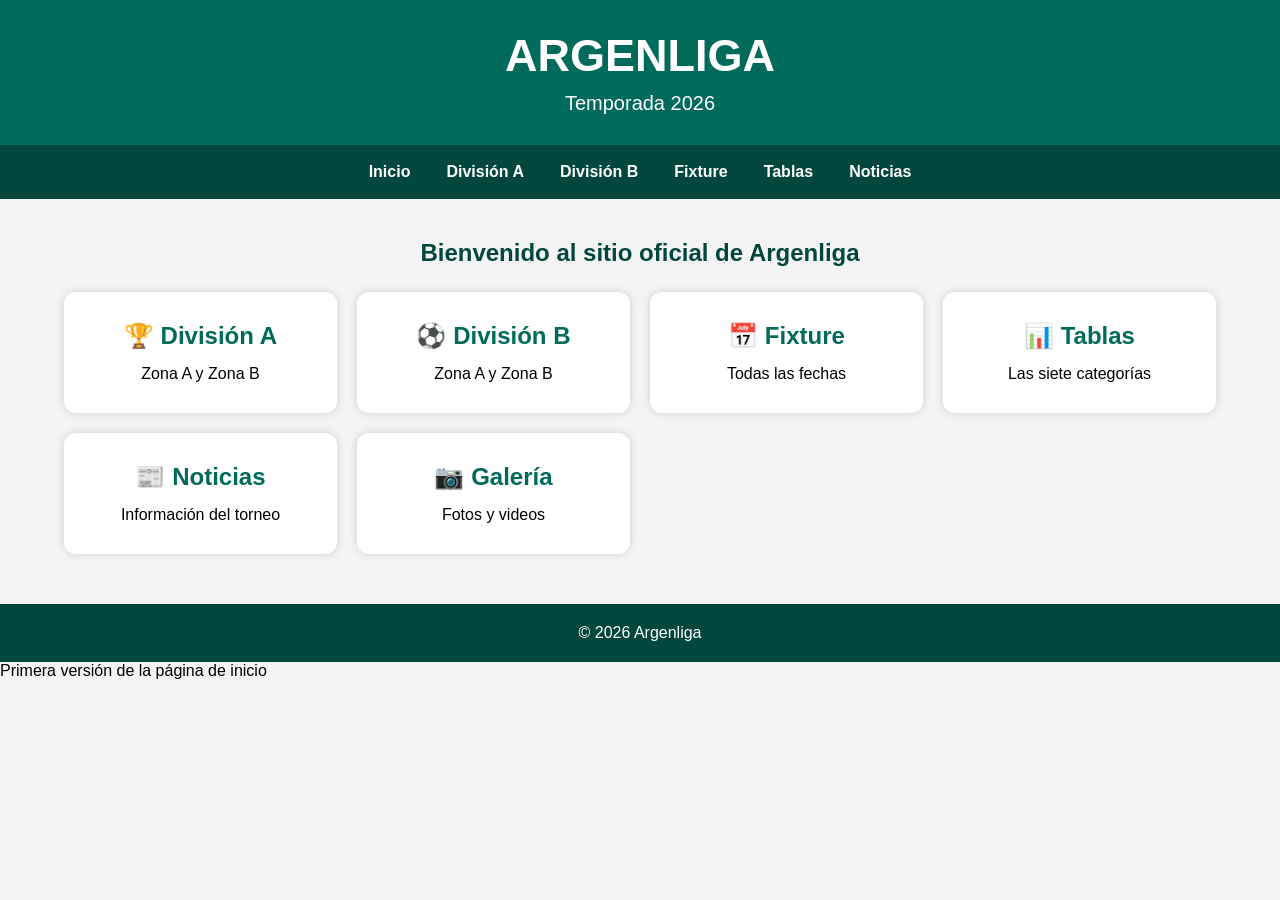
==== index.html @ 4f6c8f6f "Create index.html" ====
<!DOCTYPE html>
<html lang="es">
<head>
    <meta charset="UTF-8">
    <meta name="viewport" content="width=device-width, initial-scale=1.0">
    <title>Argenliga</title>

    <style>

        *{
            margin:0;
            padding:0;
            box-sizing:border-box;
            font-family:Arial, Helvetica, sans-serif;
        }

        body{
            background:#f4f4f4;
        }

        header{
            background:#016B5B;
            color:white;
            text-align:center;
            padding:30px;
        }

        header h1{
            font-size:45px;
        }

        header p{
            margin-top:10px;
            font-size:20px;
        }

        nav{
            background:#02473D;
            display:flex;
            justify-content:center;
            flex-wrap:wrap;
        }

        nav a{
            color:white;
            text-decoration:none;
            padding:18px;
            font-weight:bold;
        }

        nav a:hover{
            background:white;
            color:#02473D;
        }

        .contenedor{
            width:90%;
            max-width:1200px;
            margin:40px auto;
        }

        .titulo{
            text-align:center;
            margin-bottom:25px;
            color:#02473D;
        }

        .tarjetas{
            display:grid;
            grid-template-columns:repeat(auto-fit,minmax(250px,1fr));
            gap:20px;
        }

        .tarjeta{
            background:white;
            padding:30px;
            border-radius:12px;
            text-align:center;
            box-shadow:0 0 10px rgba(0,0,0,.15);
            transition:.3s;
        }

        .tarjeta:hover{
            transform:translateY(-8px);
        }

        .tarjeta h2{
            color:#016B5B;
            margin-bottom:15px;
        }

        footer{
            margin-top:50px;
            background:#02473D;
            color:white;
            text-align:center;
            padding:20px;
        }

    </style>

</head>
<body>

<header>

<h1>ARGENLIGA</h1>

<p>Temporada 2026</p>

</header>

<nav>

<a href="#">Inicio</a>

<a href="#">División A</a>

<a href="#">División B</a>

<a href="#">Fixture</a>

<a href="#">Tablas</a>

<a href="#">Noticias</a>

</nav>

<div class="contenedor">

<h2 class="titulo">Bienvenido al sitio oficial de Argenliga</h2>

<div class="tarjetas">

<div class="tarjeta">
<h2>🏆 División A</h2>
<p>Zona A y Zona B</p>
</div>

<div class="tarjeta">
<h2>⚽ División B</h2>
<p>Zona A y Zona B</p>
</div>

<div class="tarjeta">
<h2>📅 Fixture</h2>
<p>Todas las fechas</p>
</div>

<div class="tarjeta">
<h2>📊 Tablas</h2>
<p>Las siete categorías</p>
</div>

<div class="tarjeta">
<h2>📰 Noticias</h2>
<p>Información del torneo</p>
</div>

<div class="tarjeta">
<h2>📷 Galería</h2>
<p>Fotos y videos</p>
</div>

</div>

</div>

<footer>

© 2026 Argenliga

</footer>

</body>
</html>


Primera versión de la página de inicio
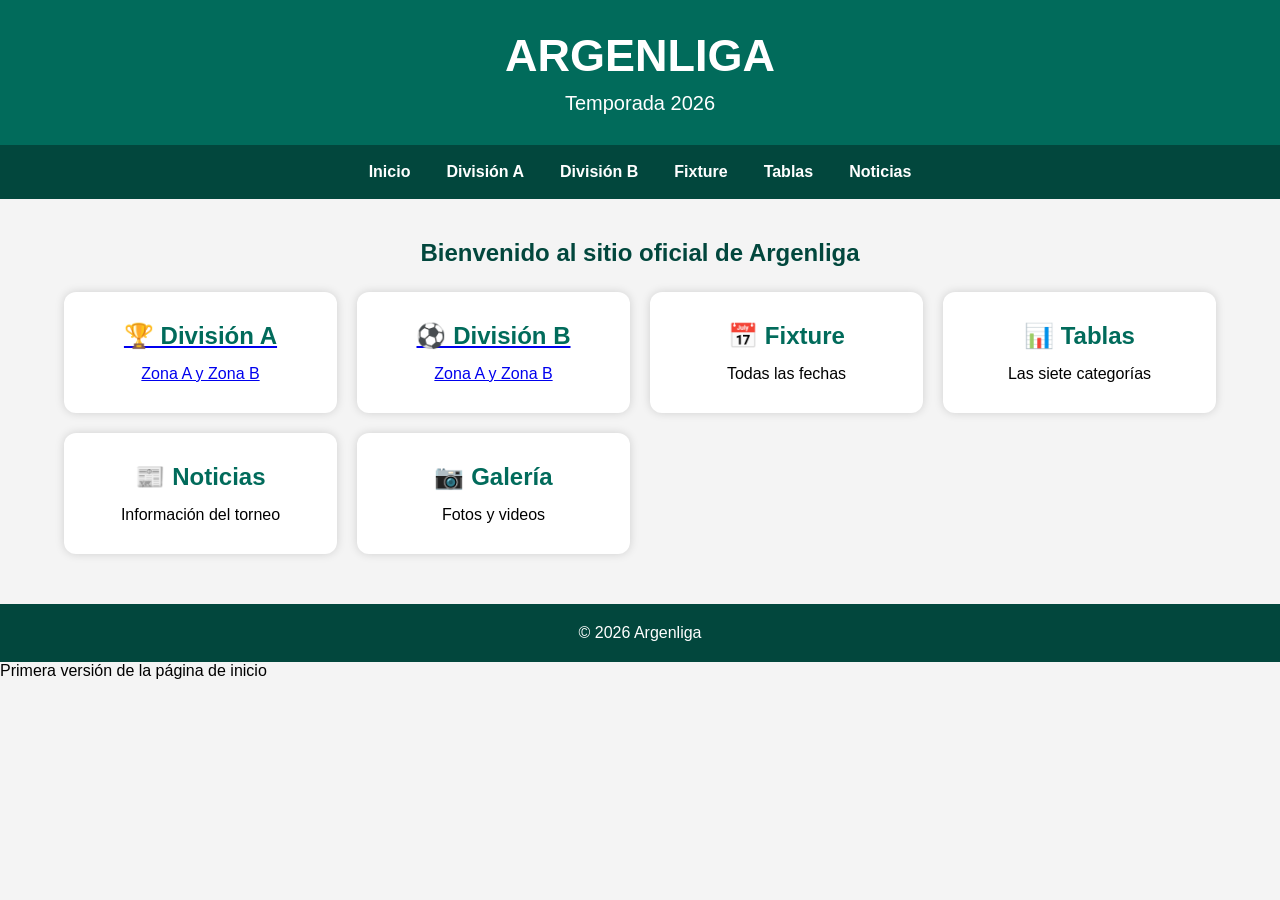
==== commit 59d29ad1: "Update index.html" ====
--- a/index.html
+++ b/index.html
@@ -112,11 +112,11 @@
 
 <nav>
 
-<a href="#">Inicio</a>
+<a href="index.html">Inicio</a>
 
-<a href="#">División A</a>
+<a href="divisiones/division-a.html">División A</a>
 
-<a href="#">División B</a>
+<a href="divisiones/division-b.html">División B</a>
 
 <a href="#">Fixture</a>
 
@@ -133,13 +133,28 @@
 <div class="tarjetas">
 
 <div class="tarjeta">
+
+<a href="divisiones/division-a.html">
+
 <h2>🏆 División A</h2>
+
 <p>Zona A y Zona B</p>
+
+</a>
+
 </div>
 
+
 <div class="tarjeta">
+
+<a href="divisiones/division-b.html">
+
 <h2>⚽ División B</h2>
+
 <p>Zona A y Zona B</p>
+
+</a>
+
 </div>
 
 <div class="tarjeta">
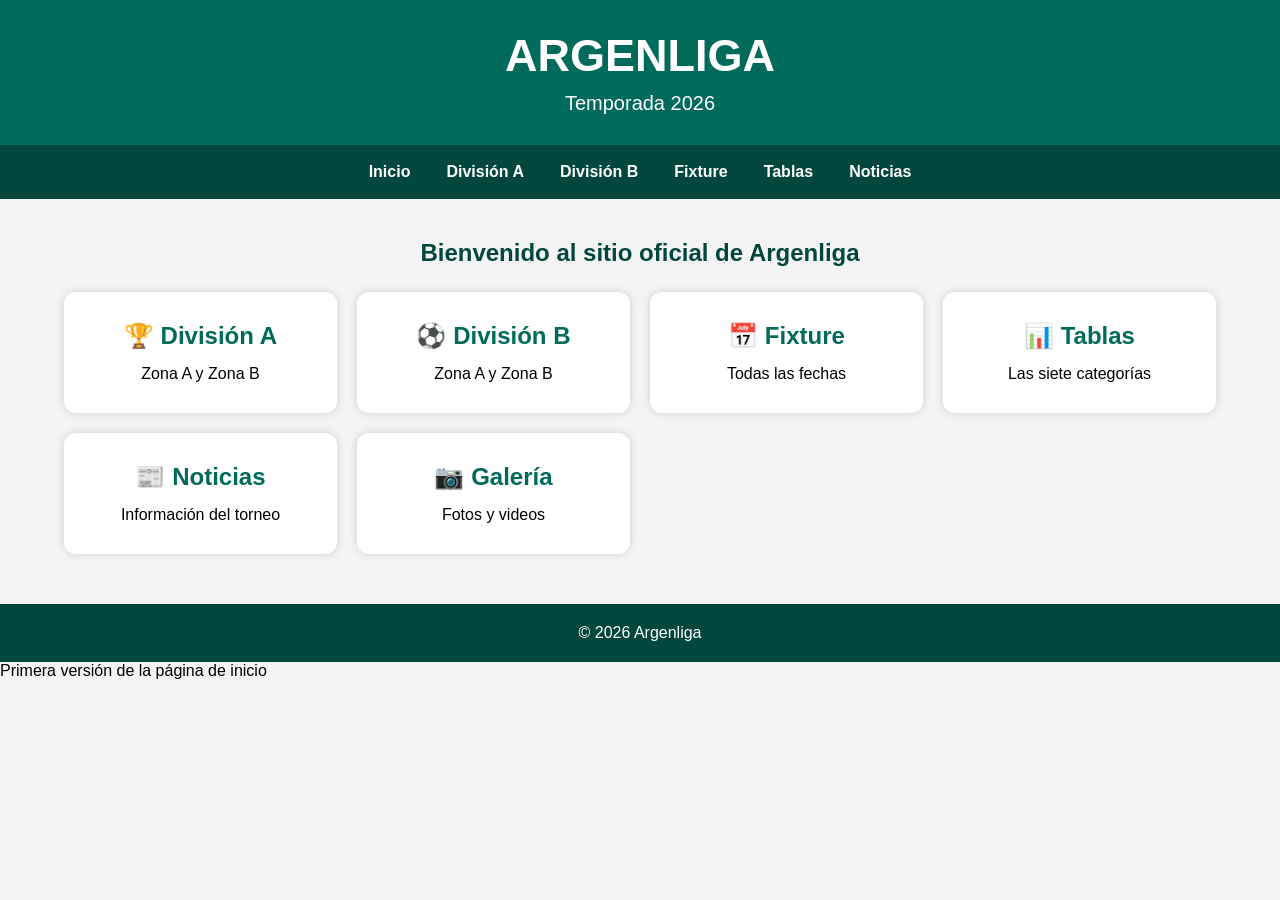
==== commit 30fef691: "Update index.html" ====
--- a/index.html
+++ b/index.html
@@ -5,101 +5,9 @@
     <meta name="viewport" content="width=device-width, initial-scale=1.0">
     <title>Argenliga</title>
 
-    <style>
-
-        *{
-            margin:0;
-            padding:0;
-            box-sizing:border-box;
-            font-family:Arial, Helvetica, sans-serif;
-        }
-
-        body{
-            background:#f4f4f4;
-        }
-
-        header{
-            background:#016B5B;
-            color:white;
-            text-align:center;
-            padding:30px;
-        }
-
-        header h1{
-            font-size:45px;
-        }
-
-        header p{
-            margin-top:10px;
-            font-size:20px;
-        }
-
-        nav{
-            background:#02473D;
-            display:flex;
-            justify-content:center;
-            flex-wrap:wrap;
-        }
-
-        nav a{
-            color:white;
-            text-decoration:none;
-            padding:18px;
-            font-weight:bold;
-        }
-
-        nav a:hover{
-            background:white;
-            color:#02473D;
-        }
-
-        .contenedor{
-            width:90%;
-            max-width:1200px;
-            margin:40px auto;
-        }
-
-        .titulo{
-            text-align:center;
-            margin-bottom:25px;
-            color:#02473D;
-        }
-
-        .tarjetas{
-            display:grid;
-            grid-template-columns:repeat(auto-fit,minmax(250px,1fr));
-            gap:20px;
-        }
-
-        .tarjeta{
-            background:white;
-            padding:30px;
-            border-radius:12px;
-            text-align:center;
-            box-shadow:0 0 10px rgba(0,0,0,.15);
-            transition:.3s;
-        }
-
-        .tarjeta:hover{
-            transform:translateY(-8px);
-        }
-
-        .tarjeta h2{
-            color:#016B5B;
-            margin-bottom:15px;
-        }
-
-        footer{
-            margin-top:50px;
-            background:#02473D;
-            color:white;
-            text-align:center;
-            padding:20px;
-        }
-
-    </style>
-
-</head>
+    <link rel="stylesheet" href="assets/css/style.css">
+    
+  </head>
 <body>
 
 <header>
--- a/assets/css/style.css
+++ b/assets/css/style.css
@@ -0,0 +1,95 @@
+*{
+    margin:0;
+    padding:0;
+    box-sizing:border-box;
+    font-family:Arial, Helvetica, sans-serif;
+}
+
+body{
+    background:#f4f4f4;
+}
+
+header{
+    background:#016B5B;
+    color:white;
+    text-align:center;
+    padding:30px;
+}
+
+header h1{
+    font-size:45px;
+}
+
+header p{
+    margin-top:10px;
+    font-size:20px;
+}
+
+nav{
+    background:#02473D;
+    display:flex;
+    justify-content:center;
+    flex-wrap:wrap;
+}
+
+nav a{
+    color:white;
+    text-decoration:none;
+    padding:18px;
+    font-weight:bold;
+}
+
+nav a:hover{
+    background:white;
+    color:#02473D;
+}
+
+.contenedor{
+    width:90%;
+    max-width:1200px;
+    margin:40px auto;
+}
+
+.titulo{
+    text-align:center;
+    margin-bottom:25px;
+    color:#02473D;
+}
+
+.tarjetas{
+    display:grid;
+    grid-template-columns:repeat(auto-fit,minmax(250px,1fr));
+    gap:20px;
+}
+
+.tarjeta{
+    background:white;
+    padding:30px;
+    border-radius:12px;
+    text-align:center;
+    box-shadow:0 0 10px rgba(0,0,0,.15);
+    transition:.3s;
+}
+
+.tarjeta:hover{
+    transform:translateY(-8px);
+}
+
+.tarjeta h2{
+    color:#016B5B;
+    margin-bottom:15px;
+}
+
+.tarjeta a{
+    text-decoration:none;
+    color:inherit;
+    display:block;
+}
+
+footer{
+    margin-top:50px;
+    background:#02473D;
+    color:white;
+    text-align:center;
+    padding:20px;
+}
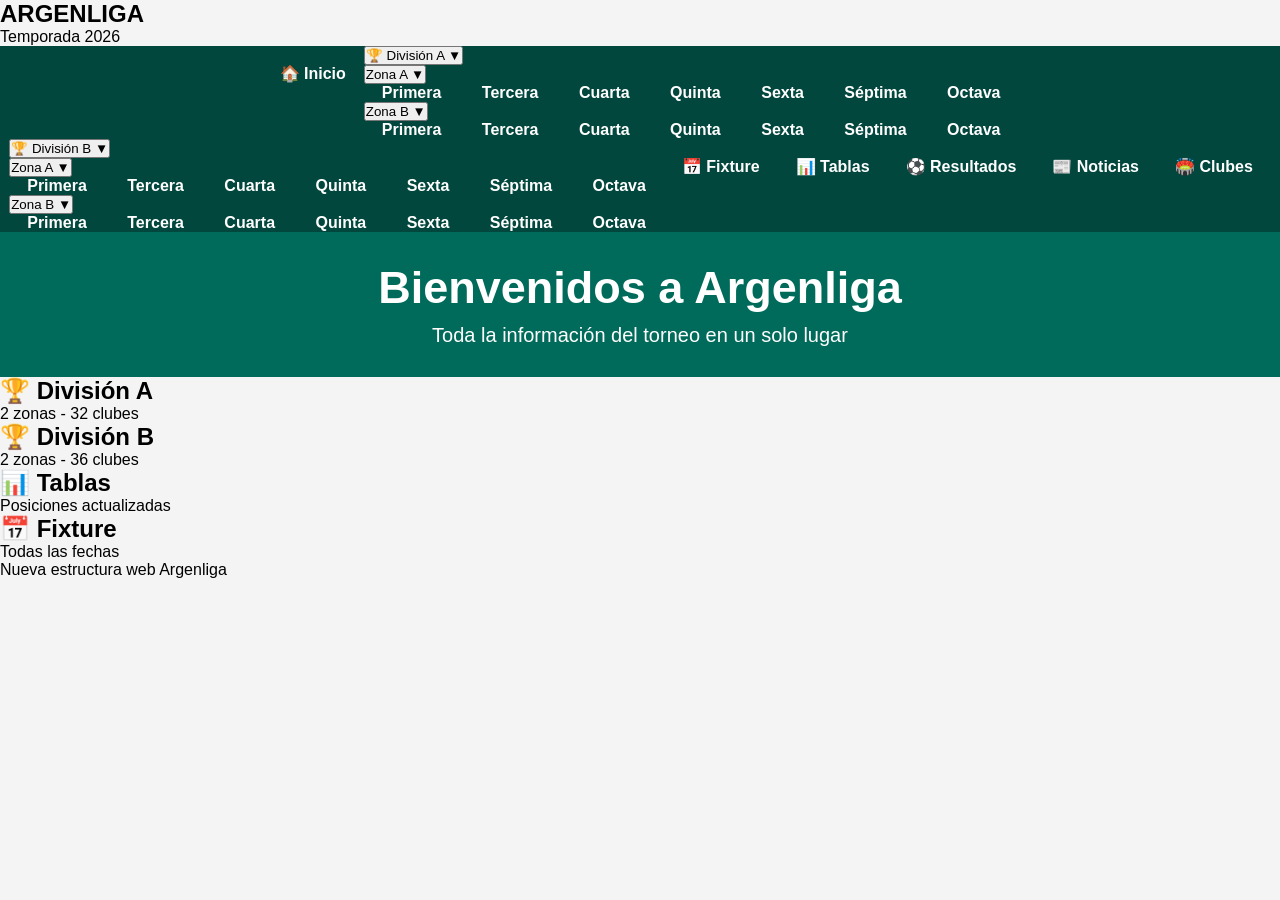
==== commit 43500fda: "Update index.html" ====
--- a/index.html
+++ b/index.html
@@ -1,102 +1,284 @@
 <!DOCTYPE html>
 <html lang="es">
+
 <head>
-    <meta charset="UTF-8">
-    <meta name="viewport" content="width=device-width, initial-scale=1.0">
-    <title>Argenliga</title>
-
-    <link rel="stylesheet" href="assets/css/style.css">
-    
-  </head>
+
+<meta charset="UTF-8">
+<meta name="viewport" content="width=device-width, initial-scale=1.0">
+
+<title>Argenliga</title>
+
+<link rel="stylesheet" href="assets/css/style.css">
+
+</head>
+
+
 <body>
 
+
+<div class="layout">
+
+
+<!-- MENU LATERAL -->
+
+<aside class="sidebar">
+
+
+<div class="logo">
+
+<h1>ARGENLIGA</h1>
+
+<p>Temporada 2026</p>
+
+</div>
+
+
+<nav>
+
+
+<a href="index.html">
+🏠 Inicio
+</a>
+
+
+
+<div class="menu-item">
+
+<button class="dropdown-btn">
+🏆 División A
+<span>▼</span>
+</button>
+
+
+<div class="submenu">
+
+
+<button class="dropdown-btn">
+Zona A
+<span>▼</span>
+</button>
+
+
+<div class="submenu">
+
+<a href="#">Primera</a>
+<a href="#">Tercera</a>
+<a href="#">Cuarta</a>
+<a href="#">Quinta</a>
+<a href="#">Sexta</a>
+<a href="#">Séptima</a>
+<a href="#">Octava</a>
+
+</div>
+
+
+
+<button class="dropdown-btn">
+Zona B
+<span>▼</span>
+</button>
+
+
+<div class="submenu">
+
+<a href="#">Primera</a>
+<a href="#">Tercera</a>
+<a href="#">Cuarta</a>
+<a href="#">Quinta</a>
+<a href="#">Sexta</a>
+<a href="#">Séptima</a>
+<a href="#">Octava</a>
+
+</div>
+
+
+</div>
+
+</div>
+
+
+
+
+
+<div class="menu-item">
+
+<button class="dropdown-btn">
+🏆 División B
+<span>▼</span>
+</button>
+
+
+<div class="submenu">
+
+
+<button class="dropdown-btn">
+Zona A
+<span>▼</span>
+</button>
+
+
+<div class="submenu">
+
+<a href="#">Primera</a>
+<a href="#">Tercera</a>
+<a href="#">Cuarta</a>
+<a href="#">Quinta</a>
+<a href="#">Sexta</a>
+<a href="#">Séptima</a>
+<a href="#">Octava</a>
+
+</div>
+
+
+
+<button class="dropdown-btn">
+Zona B
+<span>▼</span>
+</button>
+
+
+<div class="submenu">
+
+<a href="#">Primera</a>
+<a href="#">Tercera</a>
+<a href="#">Cuarta</a>
+<a href="#">Quinta</a>
+<a href="#">Sexta</a>
+<a href="#">Séptima</a>
+<a href="#">Octava</a>
+
+</div>
+
+
+</div>
+
+</div>
+
+
+
+
+<a href="#">
+📅 Fixture
+</a>
+
+
+<a href="#">
+📊 Tablas
+</a>
+
+
+<a href="#">
+⚽ Resultados
+</a>
+
+
+<a href="#">
+📰 Noticias
+</a>
+
+
+<a href="#">
+🏟️ Clubes
+</a>
+
+
+
+</nav>
+
+
+</aside>
+
+
+
+
+
+<!-- CONTENIDO -->
+
+
+<main class="content">
+
+
 <header>
 
-<h1>ARGENLIGA</h1>
-
-<p>Temporada 2026</p>
+<h1>
+Bienvenidos a Argenliga
+</h1>
+
+
+<p>
+Toda la información del torneo en un solo lugar
+</p>
 
 </header>
 
-<nav>
-
-<a href="index.html">Inicio</a>
-
-<a href="divisiones/division-a.html">División A</a>
-
-<a href="divisiones/division-b.html">División B</a>
-
-<a href="#">Fixture</a>
-
-<a href="#">Tablas</a>
-
-<a href="#">Noticias</a>
-
-</nav>
-
-<div class="contenedor">
-
-<h2 class="titulo">Bienvenido al sitio oficial de Argenliga</h2>
-
-<div class="tarjetas">
-
-<div class="tarjeta">
-
-<a href="divisiones/division-a.html">
+
+
+<section class="cards">
+
+
+<div class="card">
 
 <h2>🏆 División A</h2>
 
-<p>Zona A y Zona B</p>
-
-</a>
-
-</div>
-
-
-<div class="tarjeta">
-
-<a href="divisiones/division-b.html">
-
-<h2>⚽ División B</h2>
-
-<p>Zona A y Zona B</p>
-
-</a>
-
-</div>
-
-<div class="tarjeta">
+<p>
+2 zonas - 32 clubes
+</p>
+
+</div>
+
+
+
+<div class="card">
+
+<h2>🏆 División B</h2>
+
+<p>
+2 zonas - 36 clubes
+</p>
+
+</div>
+
+
+
+
+<div class="card">
+
+<h2>📊 Tablas</h2>
+
+<p>
+Posiciones actualizadas
+</p>
+
+</div>
+
+
+
+<div class="card">
+
 <h2>📅 Fixture</h2>
-<p>Todas las fechas</p>
-</div>
-
-<div class="tarjeta">
-<h2>📊 Tablas</h2>
-<p>Las siete categorías</p>
-</div>
-
-<div class="tarjeta">
-<h2>📰 Noticias</h2>
-<p>Información del torneo</p>
-</div>
-
-<div class="tarjeta">
-<h2>📷 Galería</h2>
-<p>Fotos y videos</p>
-</div>
-
-</div>
-
-</div>
-
-<footer>
-
-© 2026 Argenliga
-
-</footer>
+
+<p>
+Todas las fechas
+</p>
+
+</div>
+
+
+</section>
+
+
+
+</main>
+
+
+</div>
+
+
+
+<script src="assets/js/app.js"></script>
+
 
 </body>
+
 </html>
-
-
-Primera versión de la página de inicio
+Nueva estructura web Argenliga
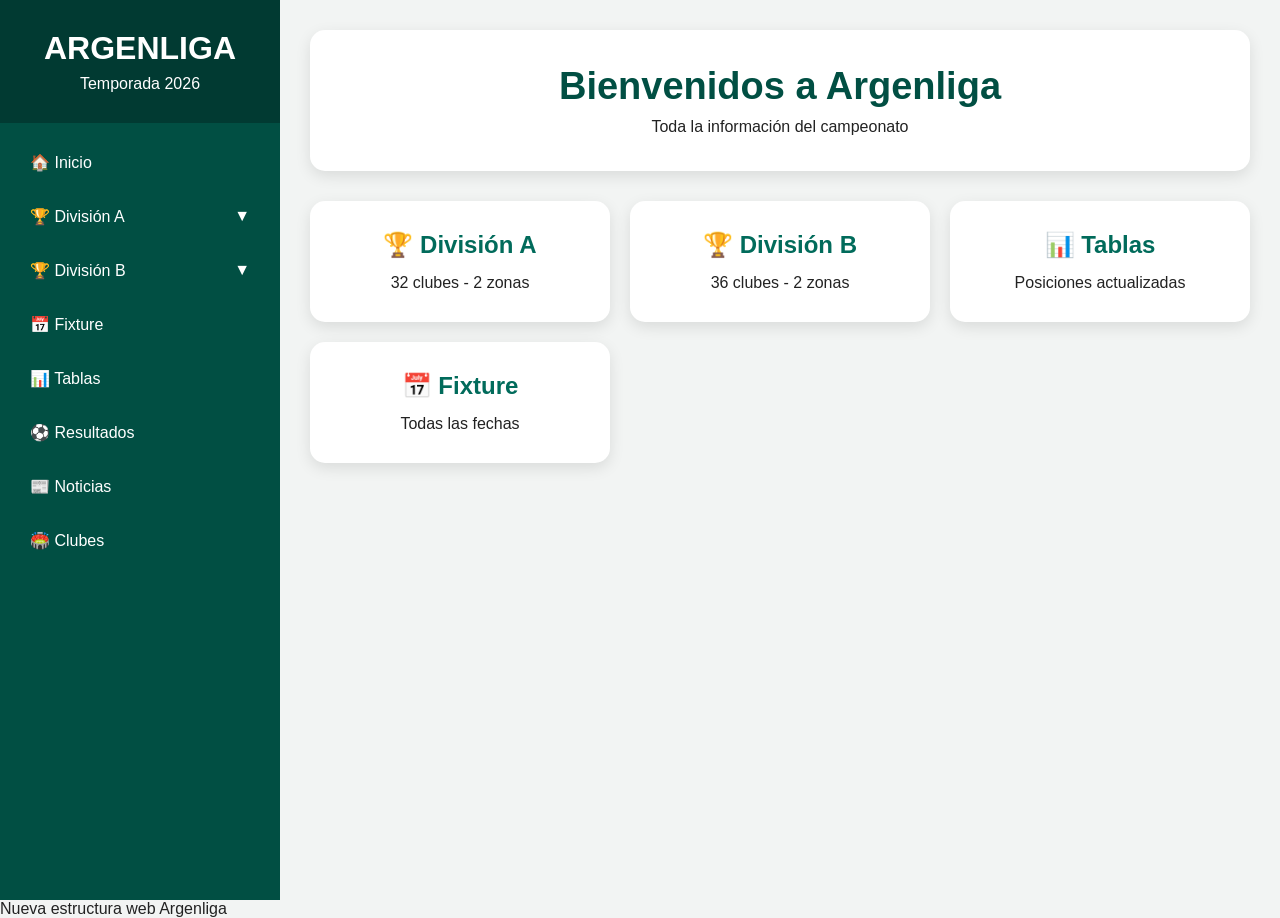
==== commit 8d49fd9f: "Update index.html Corrección completa menú Argenliga" ====
--- a/index.html
+++ b/index.html
@@ -27,10 +27,10 @@
 <div class="logo">
 
 <h1>ARGENLIGA</h1>
-
 <p>Temporada 2026</p>
 
 </div>
+
 
 
 <nav>
@@ -41,6 +41,8 @@
 </a>
 
 
+
+<!-- DIVISION A -->
 
 <div class="menu-item">
 
@@ -100,14 +102,20 @@
 
 
 
+
+<!-- DIVISION B -->
+
+
 <div class="menu-item">
 
+
 <button class="dropdown-btn">
 🏆 División B
 <span>▼</span>
 </button>
 
 
+
 <div class="submenu">
 
 
@@ -115,6 +123,7 @@
 Zona A
 <span>▼</span>
 </button>
+
 
 
 <div class="submenu">
@@ -131,10 +140,13 @@
 
 
 
+
 <button class="dropdown-btn">
 Zona B
 <span>▼</span>
 </button>
+
+
 
 
 <div class="submenu">
@@ -150,9 +162,12 @@
 </div>
 
 
-</div>
-
-</div>
+
+</div>
+
+
+</div>
+
 
 
 
@@ -192,7 +207,7 @@
 
 
 
-<!-- CONTENIDO -->
+<!-- CONTENIDO PRINCIPAL -->
 
 
 <main class="content">
@@ -204,9 +219,8 @@
 Bienvenidos a Argenliga
 </h1>
 
-
-<p>
-Toda la información del torneo en un solo lugar
+<p>
+Toda la información del campeonato
 </p>
 
 </header>
@@ -221,10 +235,11 @@
 <h2>🏆 División A</h2>
 
 <p>
-2 zonas - 32 clubes
-</p>
-
-</div>
+32 clubes - 2 zonas
+</p>
+
+</div>
+
 
 
 
@@ -233,7 +248,7 @@
 <h2>🏆 División B</h2>
 
 <p>
-2 zonas - 36 clubes
+36 clubes - 2 zonas
 </p>
 
 </div>
@@ -264,6 +279,7 @@
 </div>
 
 
+
 </section>
 
 
@@ -277,6 +293,10 @@
 
 <script src="assets/js/app.js"></script>
 
+
+</body>
+
+</html>
 
 </body>
 
--- a/assets/css/style.css
+++ b/assets/css/style.css
@@ -5,91 +5,226 @@
     font-family:Arial, Helvetica, sans-serif;
 }
 
+
 body{
-    background:#f4f4f4;
-}
-
-header{
-    background:#016B5B;
+    background:#f2f4f3;
+    color:#222;
+}
+
+
+.layout{
+    display:flex;
+    min-height:100vh;
+}
+
+
+/* MENU LATERAL */
+
+.sidebar{
+    width:280px;
+    background:#014f43;
     color:white;
+    min-height:100vh;
+    position:fixed;
+    left:0;
+    top:0;
+}
+
+
+.logo{
     text-align:center;
-    padding:30px;
-}
-
-header h1{
-    font-size:45px;
-}
-
-header p{
-    margin-top:10px;
-    font-size:20px;
-}
+    padding:30px 15px;
+    background:#013a32;
+}
+
+
+.logo h1{
+    font-size:32px;
+}
+
+
+.logo p{
+    margin-top:8px;
+}
+
+
+
+/* NAVEGACION */
 
 nav{
-    background:#02473D;
+    padding:15px;
+}
+
+
+nav a,
+.dropdown-btn{
+
     display:flex;
-    justify-content:center;
-    flex-wrap:wrap;
-}
-
-nav a{
+    justify-content:space-between;
+    width:100%;
+    padding:15px;
+    margin-bottom:5px;
+
     color:white;
     text-decoration:none;
-    padding:18px;
-    font-weight:bold;
-}
-
-nav a:hover{
+
+    background:none;
+    border:none;
+
+    cursor:pointer;
+
+    font-size:16px;
+    text-align:left;
+}
+
+
+nav a:hover,
+.dropdown-btn:hover{
+
+    background:#016b5b;
+    border-radius:8px;
+
+}
+
+
+
+/* SUBMENU */
+
+
+.submenu{
+
+    display:none;
+    margin-left:15px;
+}
+
+
+.submenu a{
+
+    font-size:14px;
+    padding:10px;
+
+}
+
+
+.menu-item.active > .submenu{
+
+    display:block;
+}
+
+
+
+/* CONTENIDO */
+
+
+.content{
+
+    margin-left:280px;
+    padding:30px;
+    width:100%;
+
+}
+
+
+header{
+
     background:white;
-    color:#02473D;
-}
-
-.contenedor{
-    width:90%;
-    max-width:1200px;
-    margin:40px auto;
-}
-
-.titulo{
+    padding:35px;
+    border-radius:15px;
+
+    box-shadow:0 5px 15px rgba(0,0,0,.1);
+
     text-align:center;
-    margin-bottom:25px;
-    color:#02473D;
-}
-
-.tarjetas{
+
+}
+
+
+header h1{
+
+    color:#014f43;
+    font-size:38px;
+
+}
+
+
+header p{
+
+    margin-top:10px;
+
+}
+
+
+
+
+/* TARJETAS */
+
+
+.cards{
+
+    margin-top:30px;
+
     display:grid;
-    grid-template-columns:repeat(auto-fit,minmax(250px,1fr));
+
+    grid-template-columns:
+    repeat(auto-fit,minmax(250px,1fr));
+
     gap:20px;
-}
-
-.tarjeta{
+
+}
+
+
+.card{
+
     background:white;
+
     padding:30px;
-    border-radius:12px;
+
+    border-radius:15px;
+
     text-align:center;
-    box-shadow:0 0 10px rgba(0,0,0,.15);
-    transition:.3s;
-}
-
-.tarjeta:hover{
-    transform:translateY(-8px);
-}
-
-.tarjeta h2{
-    color:#016B5B;
+
+    box-shadow:
+    0 5px 15px rgba(0,0,0,.1);
+
+}
+
+
+.card h2{
+
+    color:#016b5b;
+
     margin-bottom:15px;
-}
-
-.tarjeta a{
-    text-decoration:none;
-    color:inherit;
-    display:block;
-}
-
-footer{
-    margin-top:50px;
-    background:#02473D;
-    color:white;
-    text-align:center;
-    padding:20px;
-}
+
+}
+
+
+
+/* CELULAR */
+
+
+@media(max-width:800px){
+
+.sidebar{
+
+    position:fixed;
+    width:280px;
+    height:100vh;
+
+}
+
+
+.content{
+
+    margin-left:280px;
+    padding:15px;
+
+}
+
+
+header h1{
+
+    font-size:28px;
+
+}
+
+
+}
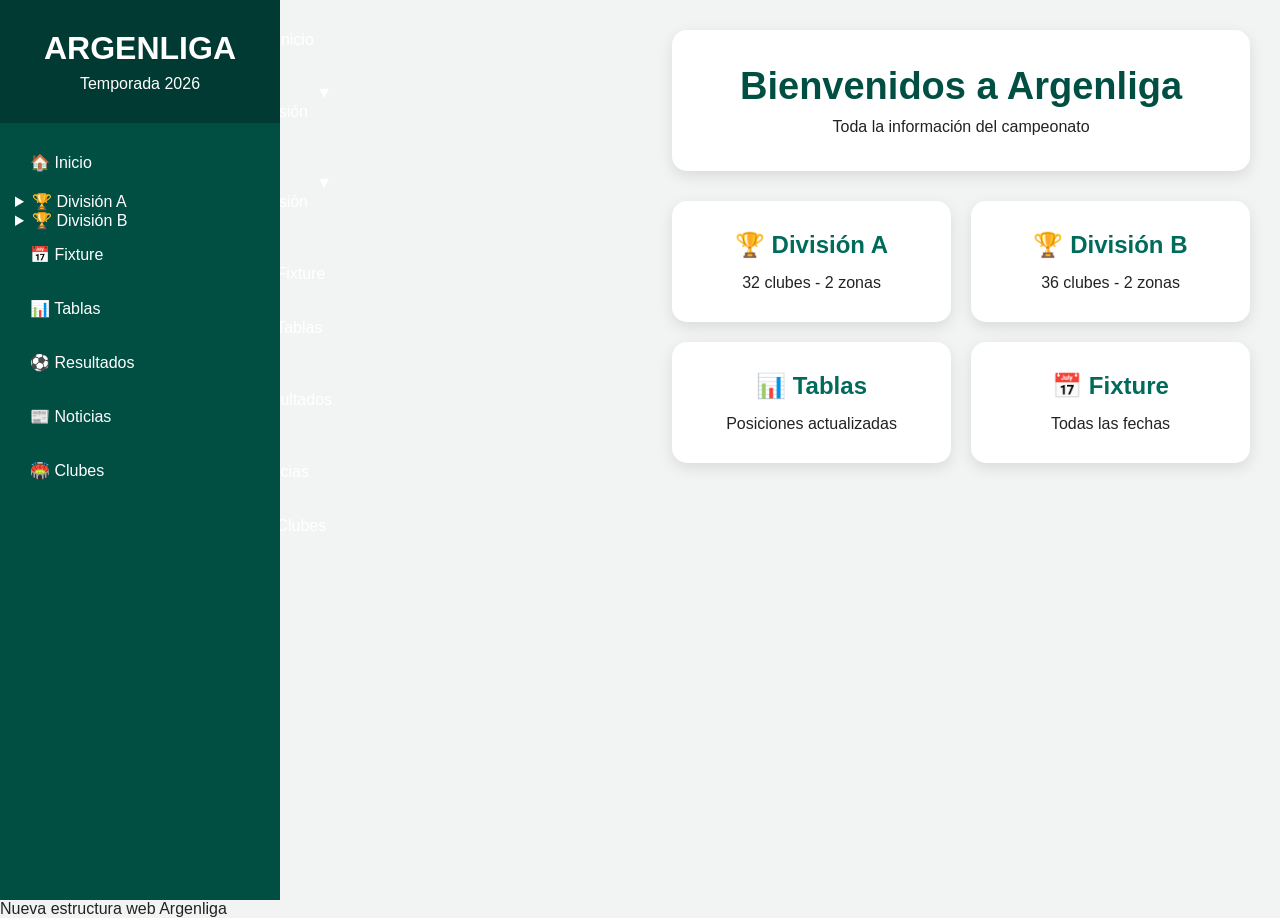
==== commit cd864b08: "Update index.html" ====
--- a/index.html
+++ b/index.html
@@ -22,6 +22,141 @@
 <!-- MENU LATERAL -->
 
 <aside class="sidebar">
+
+<div class="logo">
+<h1>ARGENLIGA</h1>
+<p>Temporada 2026</p>
+</div>
+
+
+<nav>
+
+<a href="index.html">
+🏠 Inicio
+</a>
+
+
+<details>
+
+<summary>
+🏆 División A
+</summary>
+
+
+<details>
+
+<summary>
+Zona A
+</summary>
+
+<a href="#">Primera</a>
+<a href="#">Tercera</a>
+<a href="#">Cuarta</a>
+<a href="#">Quinta</a>
+<a href="#">Sexta</a>
+<a href="#">Séptima</a>
+<a href="#">Octava</a>
+
+</details>
+
+
+
+<details>
+
+<summary>
+Zona B
+</summary>
+
+<a href="#">Primera</a>
+<a href="#">Tercera</a>
+<a href="#">Cuarta</a>
+<a href="#">Quinta</a>
+<a href="#">Sexta</a>
+<a href="#">Séptima</a>
+<a href="#">Octava</a>
+
+</details>
+
+
+</details>
+
+
+
+
+<details>
+
+<summary>
+🏆 División B
+</summary>
+
+
+<details>
+
+<summary>
+Zona A
+</summary>
+
+<a href="#">Primera</a>
+<a href="#">Tercera</a>
+<a href="#">Cuarta</a>
+<a href="#">Quinta</a>
+<a href="#">Sexta</a>
+<a href="#">Séptima</a>
+<a href="#">Octava</a>
+
+</details>
+
+
+
+<details>
+
+<summary>
+Zona B
+</summary>
+
+<a href="#">Primera</a>
+<a href="#">Tercera</a>
+<a href="#">Cuarta</a>
+<a href="#">Quinta</a>
+<a href="#">Sexta</a>
+<a href="#">Séptima</a>
+<a href="#">Octava</a>
+
+</details>
+
+
+</details>
+
+
+
+<a href="#">
+📅 Fixture
+</a>
+
+
+<a href="#">
+📊 Tablas
+</a>
+
+
+<a href="#">
+⚽ Resultados
+</a>
+
+
+<a href="#">
+📰 Noticias
+</a>
+
+
+<a href="#">
+🏟️ Clubes
+</a>
+
+
+</nav>
+
+</aside>
 
 
 <div class="logo">
--- a/assets/css/style.css
+++ b/assets/css/style.css
@@ -95,6 +95,8 @@
 
     display:none;
     margin-left:15px;
+    padding-left:10px;
+
 }
 
 
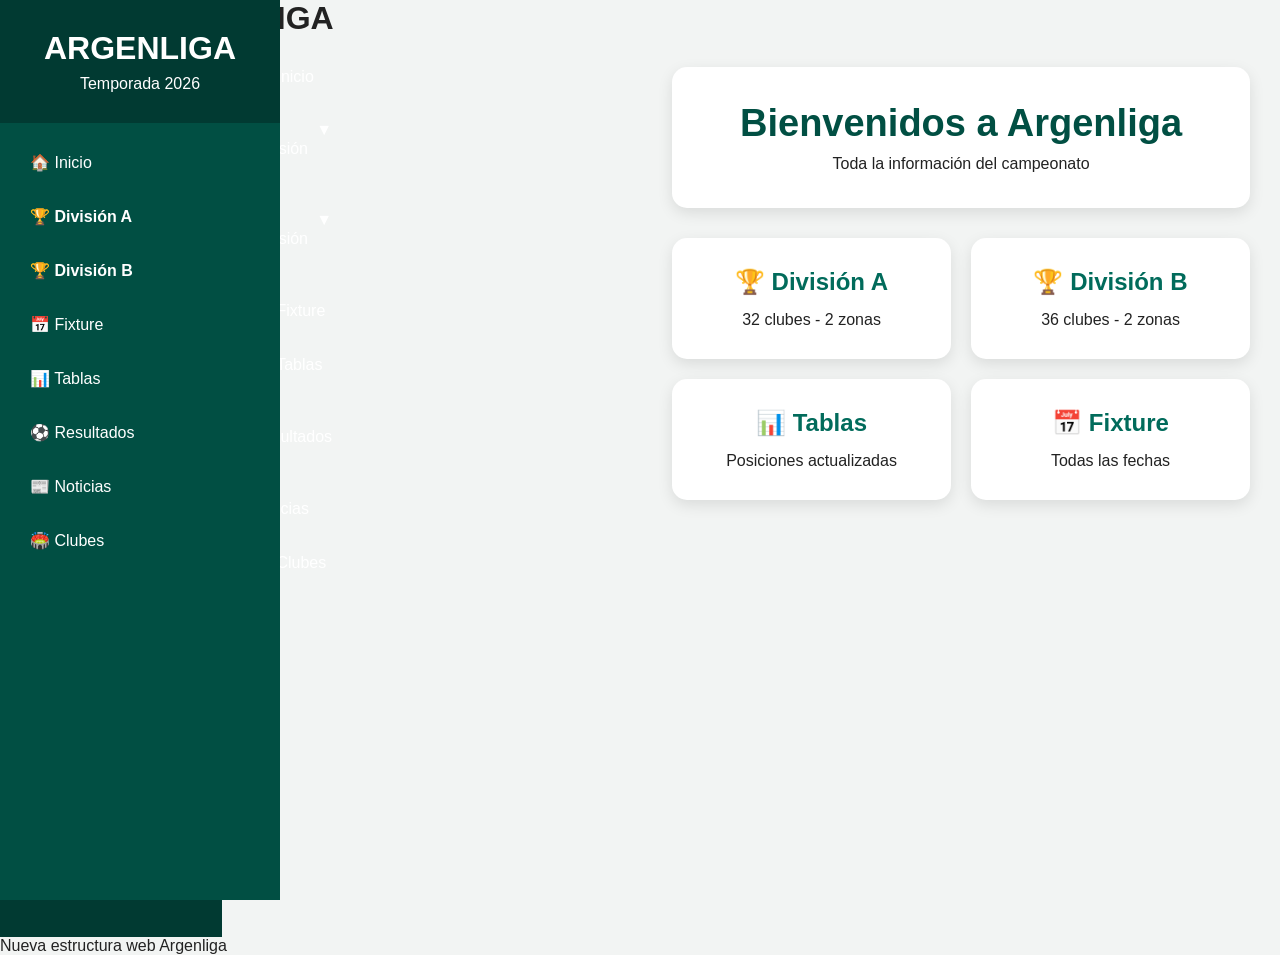
==== commit 40444558: "Update index.html" ====
--- a/index.html
+++ b/index.html
@@ -14,7 +14,7 @@
 
 
 <body>
-
+<h1>PRUEBA ARGENLIGA</h1>
 
 <div class="layout">
 
--- a/assets/css/style.css
+++ b/assets/css/style.css
@@ -230,3 +230,43 @@
 
 
 }
+details{
+    margin-bottom:5px;
+}
+
+
+summary{
+
+    cursor:pointer;
+    padding:15px;
+    color:white;
+    font-weight:bold;
+    list-style:none;
+
+}
+
+
+summary:hover{
+
+    background:#016b5b;
+    border-radius:8px;
+
+}
+
+
+details a{
+
+    display:block;
+    padding:10px 25px;
+    color:white;
+    text-decoration:none;
+
+}
+
+
+details a:hover{
+
+    background:#016b5b;
+    border-radius:8px;
+
+}
